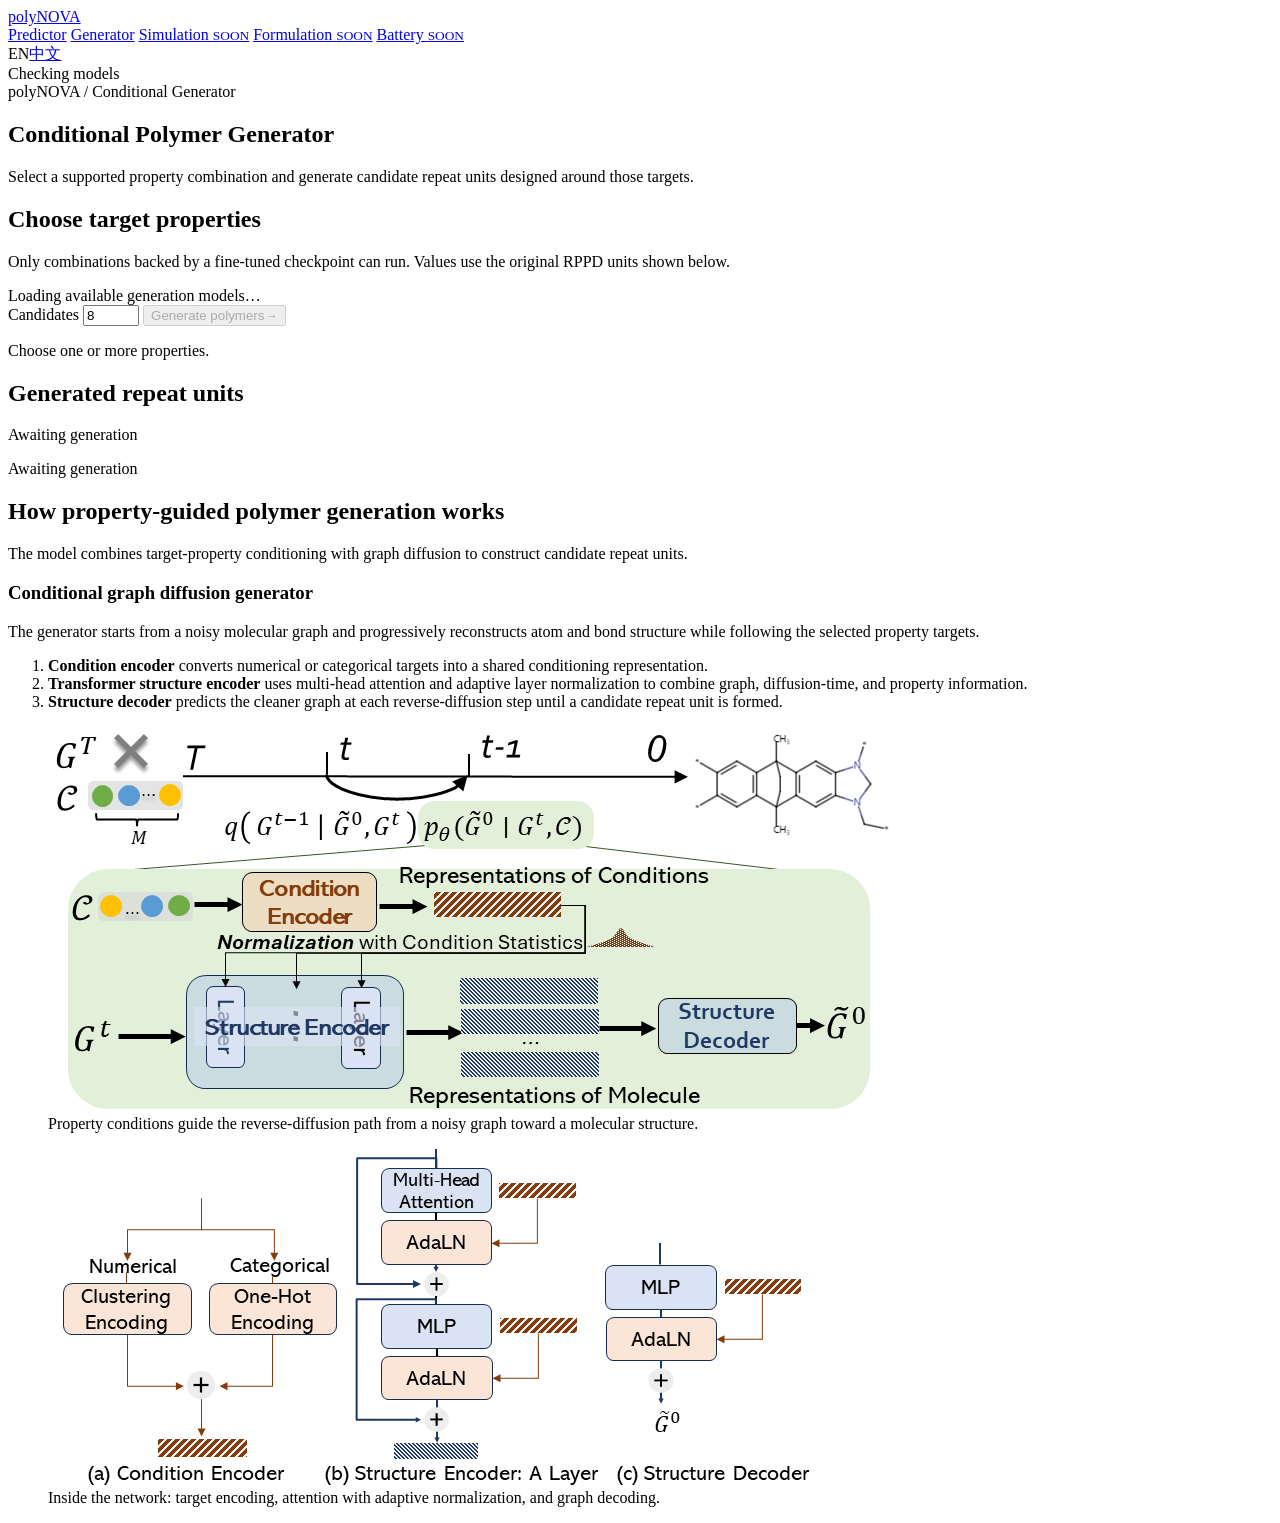
==== grin_frontend/generator.html @ 9f7998c6 "Add polymer prediction and conditional generation platform" ====
<!doctype html>
<html lang="en">
  <head>
    <meta charset="utf-8" />
    <meta name="viewport" content="width=device-width, initial-scale=1" />
    <meta name="description" content="polyNOVA — conditional polymer generation for materials discovery." />
    <title>Conditional Generator · polyNOVA</title>
    <link rel="stylesheet" href="/static/styles.css" />
    <script src="/static/generator.js" defer></script>
  </head>
  <body>
    <header class="site-header">
      <a class="brand" href="./" aria-label="polyNOVA home"><span class="brand-wordmark"><span>poly</span>NOVA</span></a>
      <nav class="header-nav" aria-label="Primary navigation">
        <a href="./">Predictor</a>
        <a class="active" href="./generator" aria-current="page">Generator</a>
        <a class="upcoming" href="#" aria-disabled="true" title="Automated polymer simulation pipeline">Simulation <small>SOON</small></a>
        <a class="upcoming" href="#" aria-disabled="true" title="Electrode formulation prediction">Formulation <small>SOON</small></a>
        <a class="upcoming" href="#" aria-disabled="true" title="Battery-level modeling">Battery <small>SOON</small></a>
      </nav>
      <div class="header-tools"><div class="language-switcher" aria-label="Language"><span>EN</span><a href="/zh/generator">中文</a></div><div class="service-status" id="service-status"><span class="status-dot"></span><span id="status-text">Checking models</span></div></div>
    </header>
    <main>
      <section class="page-heading">
        <div class="breadcrumb">polyNOVA <span>/</span> Conditional Generator</div>
        <h1>Conditional Polymer Generator</h1>
        <p>Select a supported property combination and generate candidate repeat units designed around those targets.</p>
      </section>

      <section id="generator" class="generator-section generator-page" aria-labelledby="generator-title">
        <div class="section-heading">
          <div><h2 id="generator-title">Choose target properties</h2></div>
        </div>
        <p class="generator-intro">Only combinations backed by a fine-tuned checkpoint can run. Values use the original RPPD units shown below.</p>
        <div id="generation-property-options" class="generation-property-options" aria-live="polite">
          <span class="generator-placeholder">Loading available generation models…</span>
        </div>
        <div id="generation-condition-inputs" class="generation-condition-inputs"></div>
        <div class="generation-actions">
          <label for="generation-count">Candidates
            <input id="generation-count" type="number" min="1" max="100" value="8" />
          </label>
          <button id="generate-button" class="search-button" type="button" disabled><span>Generate polymers</span><span aria-hidden="true">→</span></button>
        </div>
        <p id="generation-model-status" class="generation-model-status">Choose one or more properties.</p>
        <p id="generation-error" class="error-message" role="alert"></p>
      </section>

      <section class="results-section generator-output-section" aria-labelledby="generation-results-title">
        <div class="results-heading"><div><h2 id="generation-results-title">Generated repeat units</h2></div><p id="generation-results-summary">Awaiting generation</p></div>
        <div id="generation-results" class="generation-results">
          <div class="results-placeholder">Awaiting generation</div>
        </div>
      </section>
      <section class="tools-overview" aria-labelledby="tools-title">
        <div class="tools-overview-heading"><h2 id="tools-title">How property-guided polymer generation works</h2><p>The model combines target-property conditioning with graph diffusion to construct candidate repeat units.</p></div>
        <div class="model-explainers">
          <article class="model-explainer generator-model">
            <div class="model-copy"><h3>Conditional graph diffusion generator</h3><p>The generator starts from a noisy molecular graph and progressively reconstructs atom and bond structure while following the selected property targets.</p><ol><li><strong>Condition encoder</strong> converts numerical or categorical targets into a shared conditioning representation.</li><li><strong>Transformer structure encoder</strong> uses multi-head attention and adaptive layer normalization to combine graph, diffusion-time, and property information.</li><li><strong>Structure decoder</strong> predicts the cleaner graph at each reverse-diffusion step until a candidate repeat unit is formed.</li></ol></div>
            <div class="generator-figures"><figure class="model-figure"><img src="/assets/conditional-generator.png" alt="Conditional graph diffusion process and encoder-decoder architecture" loading="lazy" /><figcaption>Property conditions guide the reverse-diffusion path from a noisy graph toward a molecular structure.</figcaption></figure><figure class="model-figure"><img src="/assets/generator-components.png" alt="Condition encoder, transformer layer, and structure decoder details" loading="lazy" /><figcaption>Inside the network: target encoding, attention with adaptive normalization, and graph decoding.</figcaption></figure></div>
          </article>
        </div>
      </section>
    </main>
  </body>
</html>
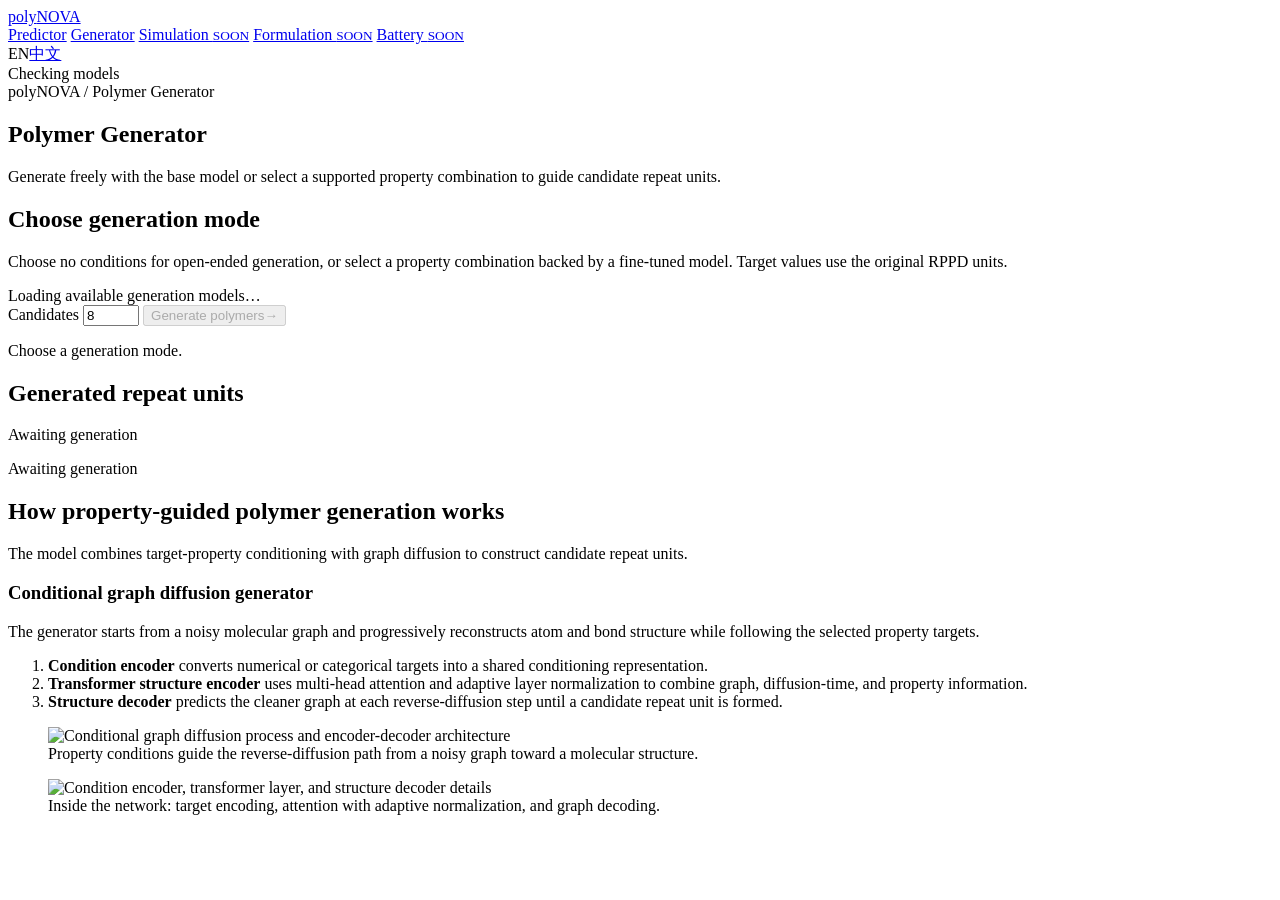
==== commit f9831106: "Serve fine-tuned polymer generators" ====
--- a/grin_frontend/generator.html
+++ b/grin_frontend/generator.html
@@ -3,10 +3,10 @@
   <head>
     <meta charset="utf-8" />
     <meta name="viewport" content="width=device-width, initial-scale=1" />
-    <meta name="description" content="polyNOVA — conditional polymer generation for materials discovery." />
-    <title>Conditional Generator · polyNOVA</title>
-    <link rel="stylesheet" href="/static/styles.css" />
-    <script src="/static/generator.js" defer></script>
+    <meta name="description" content="polyNOVA — unconditional and property-guided polymer generation for materials discovery." />
+    <title>Polymer Generator · polyNOVA</title>
+    <link rel="stylesheet" href="./static/styles.css" />
+    <script src="./static/generator.js" defer></script>
   </head>
   <body>
     <header class="site-header">
@@ -18,20 +18,20 @@
         <a class="upcoming" href="#" aria-disabled="true" title="Electrode formulation prediction">Formulation <small>SOON</small></a>
         <a class="upcoming" href="#" aria-disabled="true" title="Battery-level modeling">Battery <small>SOON</small></a>
       </nav>
-      <div class="header-tools"><div class="language-switcher" aria-label="Language"><span>EN</span><a href="/zh/generator">中文</a></div><div class="service-status" id="service-status"><span class="status-dot"></span><span id="status-text">Checking models</span></div></div>
+      <div class="header-tools"><div class="language-switcher" aria-label="Language"><span>EN</span><a href="./zh/generator">中文</a></div><div class="service-status" id="service-status"><span class="status-dot"></span><span id="status-text">Checking models</span></div></div>
     </header>
     <main>
       <section class="page-heading">
-        <div class="breadcrumb">polyNOVA <span>/</span> Conditional Generator</div>
-        <h1>Conditional Polymer Generator</h1>
-        <p>Select a supported property combination and generate candidate repeat units designed around those targets.</p>
+        <div class="breadcrumb">polyNOVA <span>/</span> Polymer Generator</div>
+        <h1>Polymer Generator</h1>
+        <p>Generate freely with the base model or select a supported property combination to guide candidate repeat units.</p>
       </section>
 
       <section id="generator" class="generator-section generator-page" aria-labelledby="generator-title">
         <div class="section-heading">
-          <div><h2 id="generator-title">Choose target properties</h2></div>
+          <div><h2 id="generator-title">Choose generation mode</h2></div>
         </div>
-        <p class="generator-intro">Only combinations backed by a fine-tuned checkpoint can run. Values use the original RPPD units shown below.</p>
+        <p class="generator-intro">Choose no conditions for open-ended generation, or select a property combination backed by a fine-tuned model. Target values use the original RPPD units.</p>
         <div id="generation-property-options" class="generation-property-options" aria-live="polite">
           <span class="generator-placeholder">Loading available generation models…</span>
         </div>
@@ -42,7 +42,7 @@
           </label>
           <button id="generate-button" class="search-button" type="button" disabled><span>Generate polymers</span><span aria-hidden="true">→</span></button>
         </div>
-        <p id="generation-model-status" class="generation-model-status">Choose one or more properties.</p>
+        <p id="generation-model-status" class="generation-model-status">Choose a generation mode.</p>
         <p id="generation-error" class="error-message" role="alert"></p>
       </section>
 
@@ -57,7 +57,7 @@
         <div class="model-explainers">
           <article class="model-explainer generator-model">
             <div class="model-copy"><h3>Conditional graph diffusion generator</h3><p>The generator starts from a noisy molecular graph and progressively reconstructs atom and bond structure while following the selected property targets.</p><ol><li><strong>Condition encoder</strong> converts numerical or categorical targets into a shared conditioning representation.</li><li><strong>Transformer structure encoder</strong> uses multi-head attention and adaptive layer normalization to combine graph, diffusion-time, and property information.</li><li><strong>Structure decoder</strong> predicts the cleaner graph at each reverse-diffusion step until a candidate repeat unit is formed.</li></ol></div>
-            <div class="generator-figures"><figure class="model-figure"><img src="/assets/conditional-generator.png" alt="Conditional graph diffusion process and encoder-decoder architecture" loading="lazy" /><figcaption>Property conditions guide the reverse-diffusion path from a noisy graph toward a molecular structure.</figcaption></figure><figure class="model-figure"><img src="/assets/generator-components.png" alt="Condition encoder, transformer layer, and structure decoder details" loading="lazy" /><figcaption>Inside the network: target encoding, attention with adaptive normalization, and graph decoding.</figcaption></figure></div>
+            <div class="generator-figures"><figure class="model-figure"><img src="./assets/conditional-generator.png" alt="Conditional graph diffusion process and encoder-decoder architecture" loading="lazy" /><figcaption>Property conditions guide the reverse-diffusion path from a noisy graph toward a molecular structure.</figcaption></figure><figure class="model-figure"><img src="./assets/generator-components.png" alt="Condition encoder, transformer layer, and structure decoder details" loading="lazy" /><figcaption>Inside the network: target encoding, attention with adaptive normalization, and graph decoding.</figcaption></figure></div>
           </article>
         </div>
       </section>
